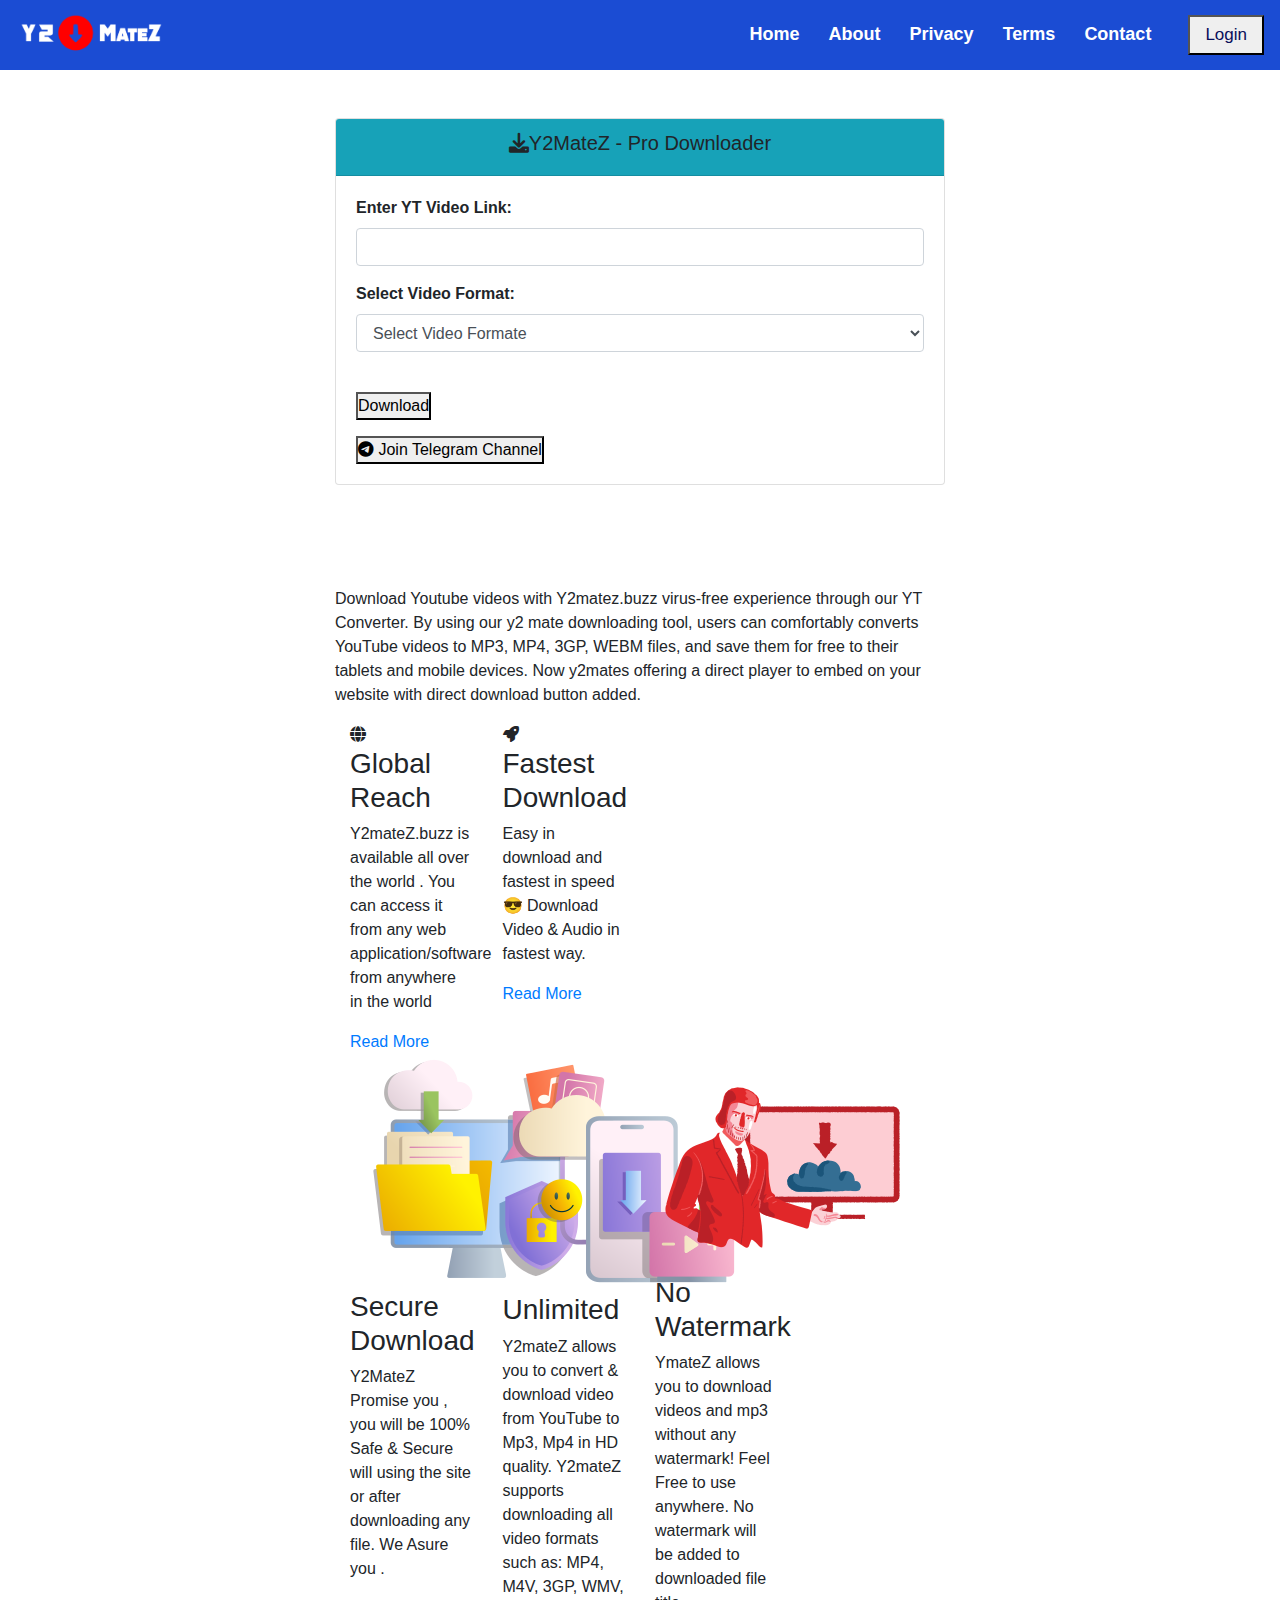
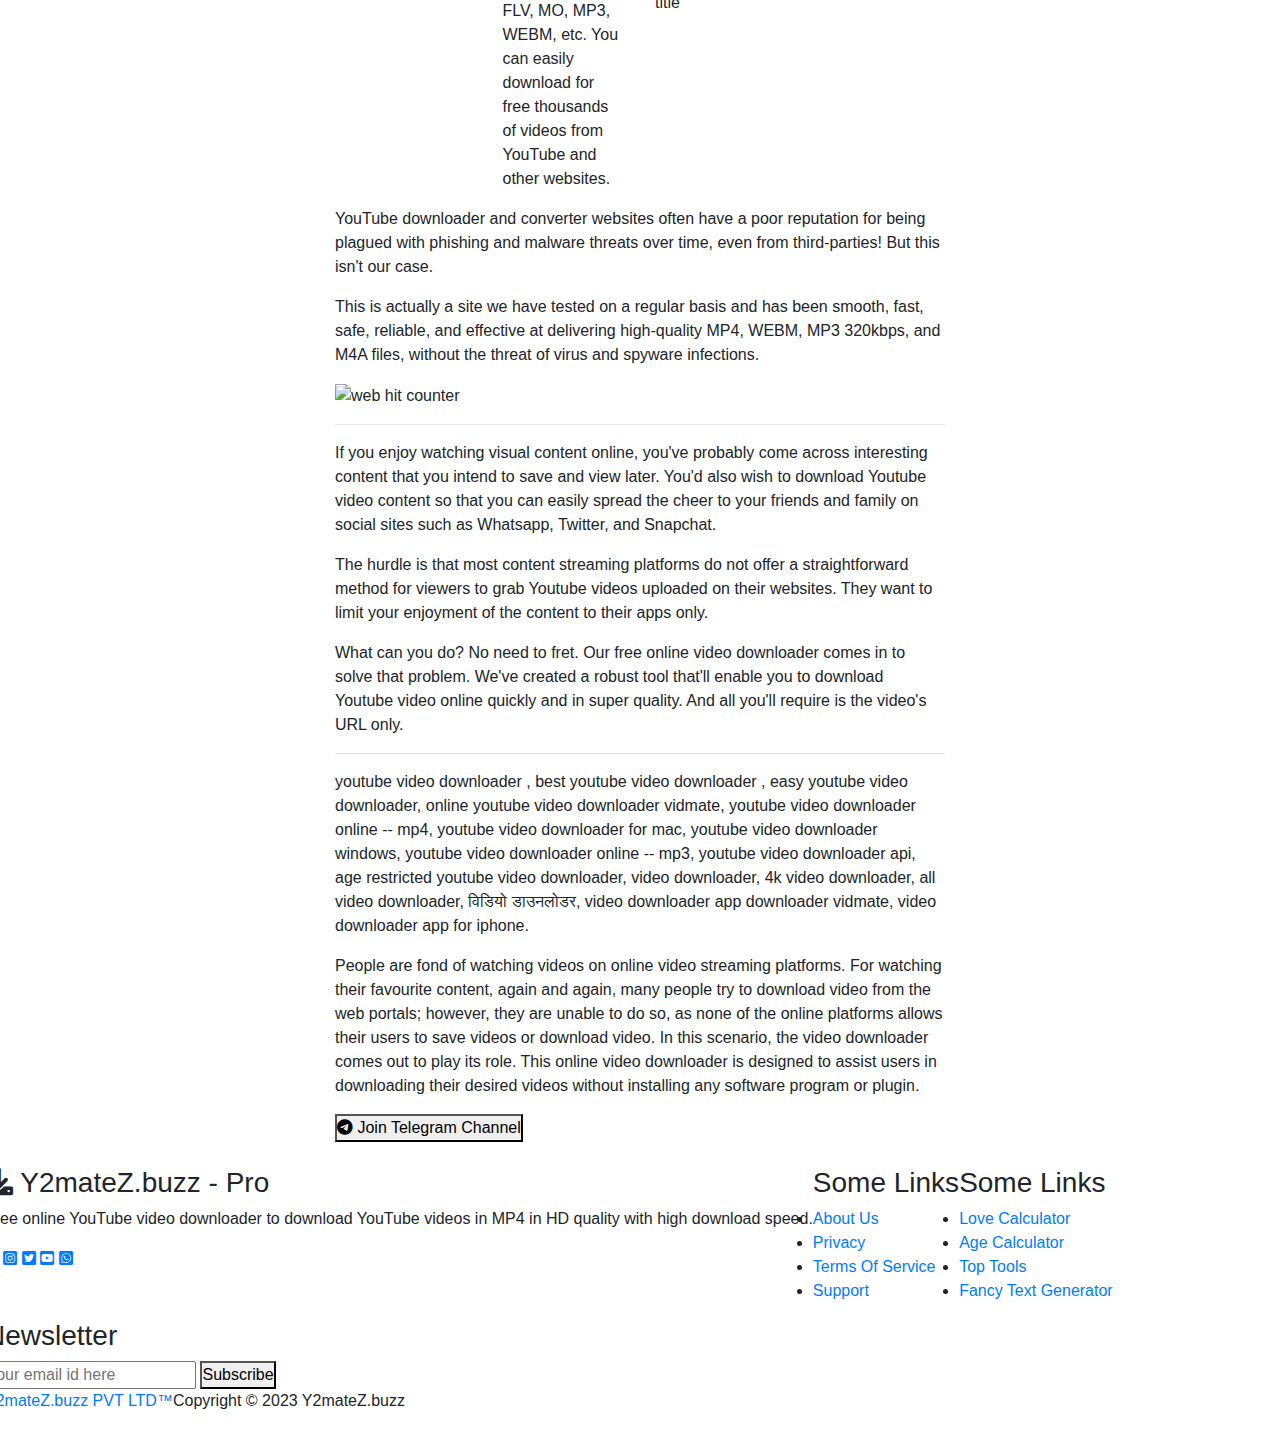
==== index.html @ 835b07d9 "Add files via upload" ====
<!DOCTYPE html>
<html>
<title>Y2MateZ 4K YouTube Video Downloader </title>
<head>
    <meta name="viewport" content="width=device-width, initial-scale=1.0">
	<meta name="description" content="Free online YouTube video downloader to download YouTube videos in MP4 in HD quality with high download speed."/>
	<meta name="robots" content="index,follow" />
	<meta name="keywords" content="youtube video downloader, best youtube video downloader, easy youtube video downloader, online youtube video downloader vidmate youtube video downloader online -- mp4 youtube video downloader for mac, youtube video downloader windows, youtube video downloader online -- mp3, youtube video downloader api, age restricted youtube video downloader, video downloader, 4k video downloader, all video downloader, विडियो डाउनलोडर, video downloader app downloader vidmate, video downloader app for iphone, y2mate, y2mate to mp3 converter -- ,y2mate mp3 download --, y2mate to mp4 converter --, y2mate youtube download --, y2mate mp4 download --." />
     <meta http-equiv="Content-Type" content="text/html;charset=utf-8">
     <link rel="canonical" href="https://www.y2matez.buzz/">
<meta http-equiv="X-UA-Compatible" content="IE=edge" />
     
      <meta name="robots" content="index, follow">
<meta name="copyright" content="Y2Matez ©">
<meta name="language" content="EN">
<meta name="author" content="Shubham kumar">
<meta name="creationdate" content="10 January 2023">
<meta name="distribution" content="global">
<meta name="rating" content="general">




  <!-- Open Graph / Facebook -->
  <meta property="og:type" content="website">
  <meta property="og:url" content="https://y2matez.buzz/">
  <meta property="og:title" content="Y2mateZ.buzz YouTube Video & Audio Downloader">
  <meta property="og:description" content="Free online YouTube video downloader to download YouTube videos in MP4 in HD quality with high download speed.">
  <meta property="og:image" content="img/secure.png">

  <!-- Twitter -->
  <meta property="twitter:card" content="summary_large_image">
  <meta property="twitter:url" content="https://y2matez.buzz/">
  <meta property="twitter:title" content="Y2mateZ.buzz YouTube video & audio downloader ">
  <meta property="twitter:description" content="Free online YouTube video downloader to download YouTube videos in MP4 in HD quality with high download speed.">
  <meta property="twitter:image" content="img/secure.png">


     
     
     <link rel="stylesheet" href="style.css">
	 <link rel="stylesheet" href="https://maxcdn.bootstrapcdn.com/bootstrap/4.1.3/css/bootstrap.min.css">
  <script src="https://ajax.googleapis.com/ajax/libs/jquery/3.3.1/jquery.min.js"></script>
  <script src="https://cdnjs.cloudflare.com/ajax/libs/popper.js/1.14.3/umd/popper.min.js"></script>
  <script src="https://maxcdn.bootstrapcdn.com/bootstrap/4.1.3/js/bootstrap.min.js"></script>
  <link rel="stylesheet" href="https://cdnjs.cloudflare.com/ajax/libs/font-awesome/4.7.0/css/font-awesome.min.css">
  <link rel="icon" href="img/logo.png"  type="image/png">
  
  
  <link rel="stylesheet" href="https://cdnjs.cloudflare.com/ajax/libs/font-awesome/6.0.0-beta2/css/all.min.css" />
    
    <link href="https://fonts.googleapis.com/css2?family=Poppins:wght@400;600&display=swap" rel="stylesheet" />
 

</head>
<body>

 
  <div class="navbar">
 
  <!-- Navbar logo -->
  <div class="nav-header">
    <div class="nav-logo">
      <a href="https://y2matez.buzz/">
        <img src="img/text.png" width="150px" alt="logo">
      </a>
    </div>
  </div>
   
  <!-- responsive navbar toggle button -->
  <input type="checkbox" id="nav-check">
  <div class="nav-btn">
    <label for="nav-check">
      <span></span>
      <span></span>
      <span></span>
    </label>
  </div>
 
  <!-- Navbar items -->
 <div class="nav-links">
    <a href="index.html">Home</a>
    <a href="about.html">About</a>
    <a href="privacy.html">Privacy</a>
    <a href="terms.html">Terms</a>
    <a href="contact.html">Contact</a>
    <button class="loginBtn">Login</button>
  </div>
 
</div>

   

<div class="col-md-6 offset-md-3 mt-5">
    <div class="card">
      <div class="card-header bg-info">
        <center><h5><i class="fa fa-download"></i>Y2MateZ - Pro Downloader</h5>
      </div>
      <div class="card-body">
        <div class="row">
          <div class="col-md-12">
            <div class="form-group">
              <label class="text-weight"><b>Enter YT Video Link:</b></label>
              <input type="txt" name="link" class="form-control link" required>
            </div>
          </div>
        </div>
        <form class="form-download">
          <div class="row">
            <div class="col-md-12">
              <div class="form-group">
                <label class="text-weight"><b>Select Video Format:</b></label>
                <select class="form-control fromate" required>
                  <option selected disabled>Select Video Formate</option>
                  <option value="mp3">Mp3</option>
                  <option value="webm_audio">webm_audio</option>
                  <option value="aac">aac</option>
                  <option value="flac">flac</option>
                  <option value="ogg">ogg</option>
                  <option value="wav">wav</option>
                  <option value="mp4a">144 Mp4</option>
                  <option value="360">360 Mp4</option>
                  <option value="480">480 Mp4</option>
                  <option value="720">720 Mp4</option>
                  <option value="1080">1080 Mp4</option>
                  <option value="4k">4k Mp4</option>
                  <option value="8k">8k Mp4</option>
                </select>
              </div>
            </div>
          </div>
          <div class="row">
            <div class="col-md-12">
              <div class="form-group mt-4 download-video">
                <button class="button-41 click-btn-down" value="submit">
Download
</button>
                
                  </div>
                  
                  <button onclick="window.location.href='https://t.me/charifit';" class="butn">
      <i class="fa-brands fa-telegram"></i> Join Telegram Channel 
    </button>
            </div>
          </div>
        </form>
      </div>
    </div>
    
    <div class="addthis_inline_share_toolbox" data-url="https://www.y2matez.buzz/" style="margin-top:30px; margin-bottom:20px;text-align:center;"></div>
    <br>
    
    <div class="visi">
     <div class="sharethis-inline-reaction-buttons"></div>   
    </div>
    
    <br>
    <br>
    <p style="align:center;">
        Download Youtube videos with Y2matez.buzz virus-free experience through our YT Converter. By using our y2 mate downloading tool, users can comfortably converts YouTube videos to MP3, MP4, 3GP, WEBM files, and save them for free to their tablets and mobile devices. Now y2mates offering a direct player to embed on your website with direct download button added.
    </p>
    
    <center>
        <div id="google_translate_element"></div>
    </center>
    
    
 <div class="container">
    <div class="row">
        <div class="col-md-3 col-sm-6">
            <div class="serviceBox">
                <div class="service-icon">
                    <span><i class="fa fa-globe"></i></span>
                </div>
                <h3 class="title">Global Reach</h3>
                <p class="description">Y2mateZ.buzz is available all over the world . You can access it from any web application/software from anywhere in the world</p>
                <a href="#" class="read-more">Read More</a>
            </div>
        </div>
        <div class="col-md-3 col-sm-6">
            <div class="serviceBox cyan">
                <div class="service-icon">
                    <span><i class="fa fa-rocket"></i></span>
                </div>
                <h3 class="title">Fastest Download</h3>
                <p class="description">Easy in download and fastest in speed 😎 Download Video & Audio in fastest way.</p>
                <a href="#" class="read-more">Read More</a>
            </div>
        </div>
    </div>
</div>
	
	
	
	<div class="container">
    <div class="row">
        <div class="col-md-3 col-sm-6">
            <div class="serviceBox cyan">
                <img src="img/secure.png" alt="Secure Download" class="img">
                <h3> Secure Download</h3>
                <p>Y2MateZ Promise you , you will be 100% Safe & Secure will using the site or after downloading any file. We Asure you . </p>
                </div>
               </div>
               
               
               <div class="col-md-3 col-sm-6">
            <div class="serviceBox cyan">
                
                <img src="img/download.png" alt="Download" class="img">
                <h3> Unlimited </h3>
                <p>
                    Y2mateZ allows you to convert & download video from YouTube to Mp3, Mp4 in HD quality. Y2mateZ supports downloading all video formats such as: MP4, M4V, 3GP, WMV, FLV, MO, MP3, WEBM, etc. You can easily download for free thousands of videos from YouTube and other websites.
                </p>
               </div>
               </div>
               
               <div class="col-md-3 col-sm-6">
            <div class="serviceBox cyan">
                <img src="img/professional.png" alt="Best " class="img">
                <h3> No Watermark</h3>
                
                <p>YmateZ allows you to download videos and mp3 without any watermark! Feel Free to use anywhere. No watermark will be added to downloaded file title</p>
                </div>
                </div>
              </div>
             </div>
    <p>
        YouTube downloader and converter websites often have a poor reputation for being plagued with phishing and malware threats over time, even from third-parties! But this isn't our case.
</p><p>
This is actually a site we have tested on a regular basis and has been smooth, fast, safe, reliable, and effective at delivering high-quality MP4, WEBM, MP3 320kbps, and M4A files, without the threat of virus and spyware infections.
    </p>
    
    <div class="visi" style="align:center;">
<img src="https://counter6.optistats.ovh/private/freecounterstat.php?c=mbs1pqncbuwex8mrl7e3y7udgzj93tu3" border="0" title="web hit counter" alt="web hit counter">
</div>  

     
    <hr>       

<p>
    If you enjoy watching visual content online, you've probably come across interesting content that you intend to save and view later. You'd also wish to download Youtube video content so that you can easily spread the cheer to your friends and family on social sites such as Whatsapp, Twitter, and Snapchat.
</p>
<p>
    The hurdle is that most content streaming platforms do not offer a straightforward method for viewers to grab Youtube videos uploaded on their websites. They want to limit your enjoyment of the content to their apps only.
</p>
<p>
    What can you do? No need to fret. Our free online video downloader comes in to solve that problem. We've created a robust tool that'll enable you to download Youtube video online quickly and in super quality. And all you'll require is the video's URL only.
</p>


<hr>
<p>
    youtube video downloader , 
best youtube video downloader , 
easy youtube video downloader, 
online youtube video downloader vidmate, 
youtube video downloader online -- mp4, 
youtube video downloader for mac, 
youtube video downloader windows, 
youtube video downloader online -- mp3, 
youtube video downloader api, 
age restricted youtube video downloader, 

video downloader, 
4k video downloader, 
all video downloader, 
विडियो डाउनलोडर, 
video downloader app downloader vidmate, 
video downloader app for iphone.  
</p>




<p>
People are fond of watching videos on online video streaming platforms. For watching their favourite content, again and again, many people try to download video from the web portals; however, they are unable to do so, as none of the online platforms allows their users to save videos or download video. In this scenario, the video downloader comes out to play its role. This online video downloader is designed to assist users in downloading their desired videos without installing any software program or plugin. 
</p>




<button onclick="window.location.href='https://t.me/charifit';" class="butn" style="align:center;">
      <i class="fa-brands fa-telegram"></i> Join Telegram Channel 
    </button>
 
 <br>
 <br>
 

 
 </div>
  
  
 <footer>
      <div class="row primary">
        <div class="column about">
          
          <h3><i class="fa fa-download"></i> Y2mateZ.buzz - Pro</h3>
          <p>
            Free online YouTube video downloader to download YouTube videos in MP4 in HD quality with high download speed.
          </p>
                    <div class="social">
                        <a href="https://facebook.com/">
                      <i class="fa-brands fa-facebook-square"></i></a>
                      
                     <a href="https://instagram.com/ig.shubham.kumar"><i class="fa-brands fa-instagram-square"></i></a>
                     
                     <a href="https://twitter.com/shubham00109"><i class="fa-brands fa-twitter-square"></i></a>
         
         <a href="https://youtube.com/"><i class="fa-brands fa-youtube-square"></i></a>
           
           <a href="https://whatsapp.com/"><i class="fa-brands fa-whatsapp-square"></i></a>
                    </div>
        </div>
        <div class="column links">
          <h3>Some Links</h3>
          <ul>
            <li>
              <a href="about.html">About Us</a>
            </li>
            <li>
              <a href="privacy.htmk">Privacy</a>
            </li>
            <li>
              <a href="terms.html">Terms Of Service</a>
            </li>
            <li>
              <a href="contact.html">Support</a>
            </li>

          </ul>
        </div>
          <div class="column links">
            <h3>Some Links</h3>
            <ul>
              <li>
                <a href="https://love-calculator.online/">Love Calculator</a>
              </li>
              <li>
                <a href="https://agecalculatortool.online/">Age Calculator</a>
              </li>
              <li>
                <a href="https://tubeseo.tech/">Top Tools</a>
              </li>
              <li>
                <a href="https://fancytexttool.online/">Fancy Text Generator</a>
              </li>

            </ul>
          </div>
        <div class="column subscribe">
          <h3>Newsletter</h3>
          <div>
            <input type="email" placeholder="Your email id here" />
            <button>Subscribe</button>
          </div>

        </div>  
        
        
      </div>

      <div class="row copyright">
         <div class="footer-menu">

                       <a href="https://www.google.com/search?q=y2matez.buzz">Y2mateZ.buzz</a>
                       <a href="https://www.google.com/search?q=y2matez.buzz">PVT LTD™</a>
                       

                    </div>
        <p>Copyright &copy; 2023 Y2mateZ.buzz</p>
      </div>
    </footer>
    
    
   
    
    

</body>

<script type="text/javascript">
  $(".click-btn-down").click(function(){
      var link = $(".link").val();
    var fromate = $(".fromate").children("option:selected").val();
    var src =""+link+"="+fromate+"";
    downloadVideo(link,fromate);
  });
  function downloadVideo(link,fromate) {
      $('.download-video').html('<iframe style="width:100%;height:60px;border:0;overflow:hidden;" scrolling="no" src="https://loader.to/api/button/?url='+link+'&f='+fromate+'"></iframe>');
  }
</script>
  
</script>
<script type="text/javascript" src="//s7.addthis.com/js/300/addthis_widget.js#pubid=ra-5c520d89126959e8"></script>

<script type="text/javascript">// <![CDATA[
function googleTranslateElementInit() {
new google.translate.TranslateElement({pageLanguage: 'en', layout: google.translate.TranslateElement.InlineLayout.SIMPLE}, 'google_translate_element');
}
// ]]></script>
<script src="//translate.google.com/translate_a/element.js?cb=googleTranslateElementInit" type="text/javascript"></script>

<script type="text/javascript" src="https://platform-api.sharethis.com/js/sharethis.js#property=63bb074a3d4c89001a1d4ea0&product=inline-reaction-buttons&source=platform" async="async"></script>

</html>
---- style.css ----
*{
  margin: 0;
  padding: 0;
  box-sizing: border-box;
}
body{
  font-family: -apple-system, BlinkMacSystemFont, 'Segoe UI', Roboto, Oxygen, Ubuntu, Cantarell, 'Open Sans', 'Helvetica Neue', sans-serif;
  background-image: url(background-img.jpg);
  background-size: cover;
  background-attachment: fixed;
}

.navbar{
  height: 70px;
  width: 100%;
  padding: 14px 30px;
  background-color: #1b4cd3;
  position: relative;
}
.navbar .nav-header{
  display: inline;
}
.navbar .nav-header .nav-logo{
  display: inline-block;
  margin-top: -7px;
}
.navbar .nav-links{
  display: inline;
  float: right;
  font-size: 18px;
}
 
.navbar .nav-links .loginBtn{
  display: inline-block;
  padding: 5px 15px;
  margin-left: 20px;
  font-size: 17px;
  color: rgb(9, 14, 90);
}
.navbar .nav-links a{
  padding: 10px 12px;
  text-decoration: none;
  font-weight: 550;
  color: white;
}
/* Hover effects */
.navbar .nav-links a:hover{
  background-color: rgba(0, 0, 0, 0.3);
}
 
/* responsive navbar toggle button */
.navbar #nav-check, .navbar .nav-btn{
  display: none;
}
 
@media (max-width:700px) {
  .navbar .nav-btn{
    display: inline-block;
    position: absolute;
    top: 0px;
    right: 0px;
  }
  .navbar .nav-btn label {
    display: inline-block;
    width: 80px;
    height: 70px;
    padding: 25px;
  }
  .navbar .nav-btn label span {
    display: block;
    height: 10px;
    width: 25px;
    border-top: 3px solid #eee;
  }
  .navbar .nav-btn label:hover, .navbar #nav-check:checked ~ .nav-btn label {
    background-color: rgb(9, 14, 90);
  }
  .navbar .nav-links{
    position: absolute;
    display: block;
    text-align: center;
    width: 50%;
    background-color: rgb(9, 14, 90);
    transition: all 0.3s ease-in;
    overflow-y: hidden;
    top: 70px;
    right: 0px;
  }
  .navbar .nav-links a {
    display: block;
  }
 
  /* when nav toggle button not checked */
  .navbar #nav-check:not(:checked) ~ .nav-links {
    height: 0px;
  }
 
  /* when nav toggle button is checked */
  .navbar #nav-check:checked ~ .nav-links {
    height: calc(100vh - 70px);
    overflow-y: auto;
  }
  .navbar .nav-links .loginBtn {
    padding: 10px 40px ;
    margin: 20px;
    font-size:  18px;
    font-weight: bold;
    color: rgb(9, 14, 90);
  }
   
 

    
footer {
  background-color: #121315;
  color: #a7a7a7;
  font-size: 16px;
}
footer * {
  font-family: "Poppins", sans-serif;
  box-sizing: border-box;
  border: none;
  outline: none;
}
.row {
  padding: 1em 1em;
}
.row.primary {
  display: grid;
  grid-template-columns: 2fr 1fr 1fr 2fr;
  align-items: stretch;
}
.column {
  width: 100%;
  display: flex;
  flex-direction: column;
  padding: 0 2em;
  min-height: 15em;
}
h3 {
  width: 100%;
  text-align: left;
  color: white;
  font-size: 1.4em;
  white-space: nowrap;
}
ul {
  list-style: none;
  display: flex;
  flex-direction: column;
  padding: 0;
  margin: 0;
}
li:not(:first-child) {
  margin-top: 0.8em;
}
ul li a {
  color: #a7a7a7;
  text-decoration: none;
}
ul li a:hover {
  color: #2a8ded;
}
.about p {
  text-align: justify;
  line-height: 2;
  margin: 0;
}
input,
button {
  font-size: 1em;
  padding: 1em;
  width: 100%;
  border-radius: 5px;
  margin-bottom: 5px;
}
button {
  background-color: #c7940a;
  color: #ffffff;
}
div.social {
  display: flex;
  justify-content: space-around;
  font-size: 2.4em;
  flex-direction: row;
  margin-top: 0.5em;
}
.social i {
  color: #bac6d9;
}

.copyright {
  padding: 0.3em 1.2em;
  background-color: #25262e;
}
.footer-menu{
  float: left;
    margin-top: 8px;
}

.footer-menu a{
  color: #cfd2d6;
  padding: 5px;

  text-decoration: none;
}
.footer-menu a:hover{
  color: #27bcda;
}
.copyright p {
  font-size: 0.7em;
  text-align: left;
}
@media screen and (max-width: 850px) {
  .row.primary {
    grid-template-columns: 1fr;
  }

}

.mt-5, .my-5 {
    margin-top: 0rem!important;
}


.custom-shape-divider-bottom-1610026357 {
    position: absolute;
    bottom: 0;
    left: 0;
    width: 100%;
    overflow: hidden;
    line-height: 0;
    transform: rotate(180deg);
}

.custom-shape-divider-bottom-1610026357 svg {
    position: relative;
    display: block;
    width: calc(100% + 1.3px);
    height: 183px;
}

.custom-shape-divider-bottom-1610026357 .shape-fill {
    fill: #FFFFFF;
}
  
  
.serviceBox{
    font-family: 'Poppins', sans-serif;
    padding: 25px;
    margin: 5px 0 0 5px;
    border-radius: 10px;
    box-shadow: 0 0 15px -5px rgba(0,0,0,0.3);
    transition: all 0.3s ease 0s;
}
.serviceBox:hover{ background: #FB374D; }
.serviceBox .service-icon{
    color: #FB374D;
    font-size: 55px;
    margin: 0 0 20px;
    transition: all 0.3s ease 0s;
}
.serviceBox .title{
    color: #444;
    font-size: 20px;
    font-weight: 600;
    letter-spacing: 0.5px;
    line-height: 27px;
    text-transform: capitalize;
    margin: 0 0 10px;
    transition: all 0.3s ease 0s;
}
.serviceBox .description{
    color: #999;
    font-size: 14px;
    line-height: 27px;
    margin: 0 0 15px;
    transition: all 0.3s ease 0s;
}
.serviceBox .read-more{
    color: #FB374D;
    font-size: 15px;
    transition: all 0.3s ease 0s;
}
.serviceBox .read-more:hover{ text-shadow: 4px 4px rgba(255,255,255,0.3); }
.serviceBox.cyan .service-icon,
.serviceBox.cyan .read-more{
    color: #36ADB3;
}
.serviceBox.cyan:hover{ background: #36ADB3; }
.serviceBox.blue .service-icon,
.serviceBox.blue .read-more{
    color: #172E5A;
}
.serviceBox.blue:hover{ background: #172E5A; }
.serviceBox.orange .service-icon,
.serviceBox.orange .read-more{
    color: #F05D0D;
}
.serviceBox.orange:hover{ background: #F05D0D; }
.serviceBox:hover .service-icon,
.serviceBox:hover .title,
.serviceBox:hover .read-more{
    color: #fff;
}
.serviceBox:hover .description{ color: rgba(255,255,255,0.8); }
@media only screen and (max-width: 990px){
    .serviceBox{ margin: 0 0 30px; }
}

.img {
    width: 90%;
    align: center;
}




.button-41 {
  background-color: initial;
  background-image: linear-gradient(-180deg, #00D775, #00BD68);
  border-radius: 5px;
  box-shadow: rgba(0, 0, 0, 0.1) 0 2px 4px;
  color: #FFFFFF;
  cursor: pointer;
  display: inline-block;
  font-family: Inter,-apple-system,system-ui,Roboto,"Helvetica Neue",Arial,sans-serif;
  height: 44px;
  line-height: 44px;
  outline: 0;
  overflow: hidden;
  padding: 0 20px;
  pointer-events: auto;
  position: relative;
  text-align: center;
  touch-action: manipulation;
  user-select: none;
  -webkit-user-select: none;
  vertical-align: top;
  white-space: nowrap;
  width: 100%;
  z-index: 9;
  border: 0;
}

.button-41:hover {
  background: #00bd68;
}


.butn {
                   display: inline-block;
                    outline: none;
                    cursor: pointer;
                    font-weight: 600;
                    border-radius: 3px;
                    padding: 12px 24px;
                    border: 0;
                    color: #000021;
                    background: #1de9b6;
                    line-height: 1.15;
                    font-size: 16px;
                    :hover {
                        transition: all .1s ease;
                        box-shadow: 0 0 0 0 #fff, 0 0 0 3px #1de9b6;
       }
                    }
                
.buttn {
      display: inline-block;
      outline: none;
      cursor: pointer;
      font-weight: 600;
      border-radius: 3px;
      padding: 12px 24px;
      border: 0;
      color: #fff;
      background: #ff5000;
      line-height: 1.15;
      font-size: 16px;
 :hover {
        transition: all .1s ease;
        box-shadow: 0 0 0 0 #fff, 0 0 0 3px #1de9b6;
                    }
   }
                
.visi {
    
                    display: inline-block;
                    outline: 0;
                    border: 0;
                    cursor: pointer;
                    background-color: white;
                    border-radius: 4px;
                    padding: 8px 16px;
                    color: rgb(43, 108, 176);
                    border: 1px solid rgb(66, 153, 225);
                    line-height: 26px;
                    align: center;
                
}
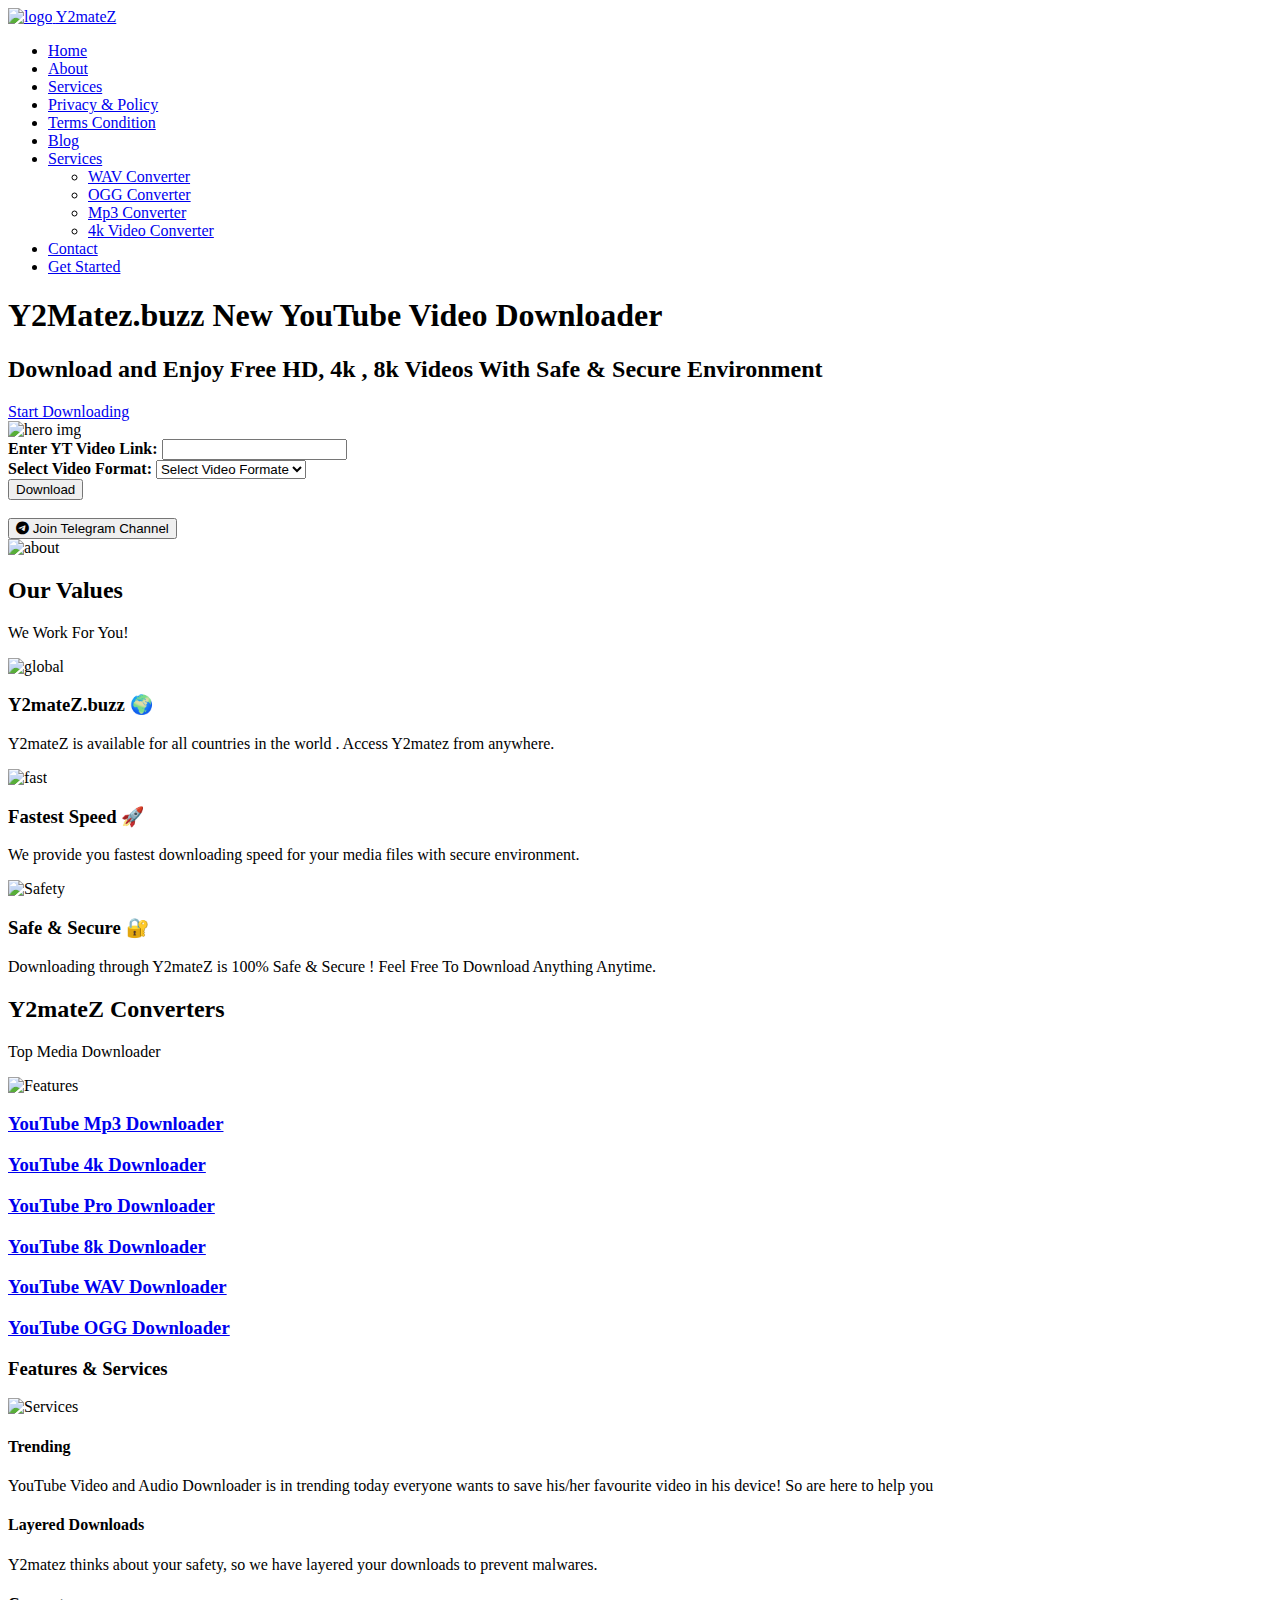
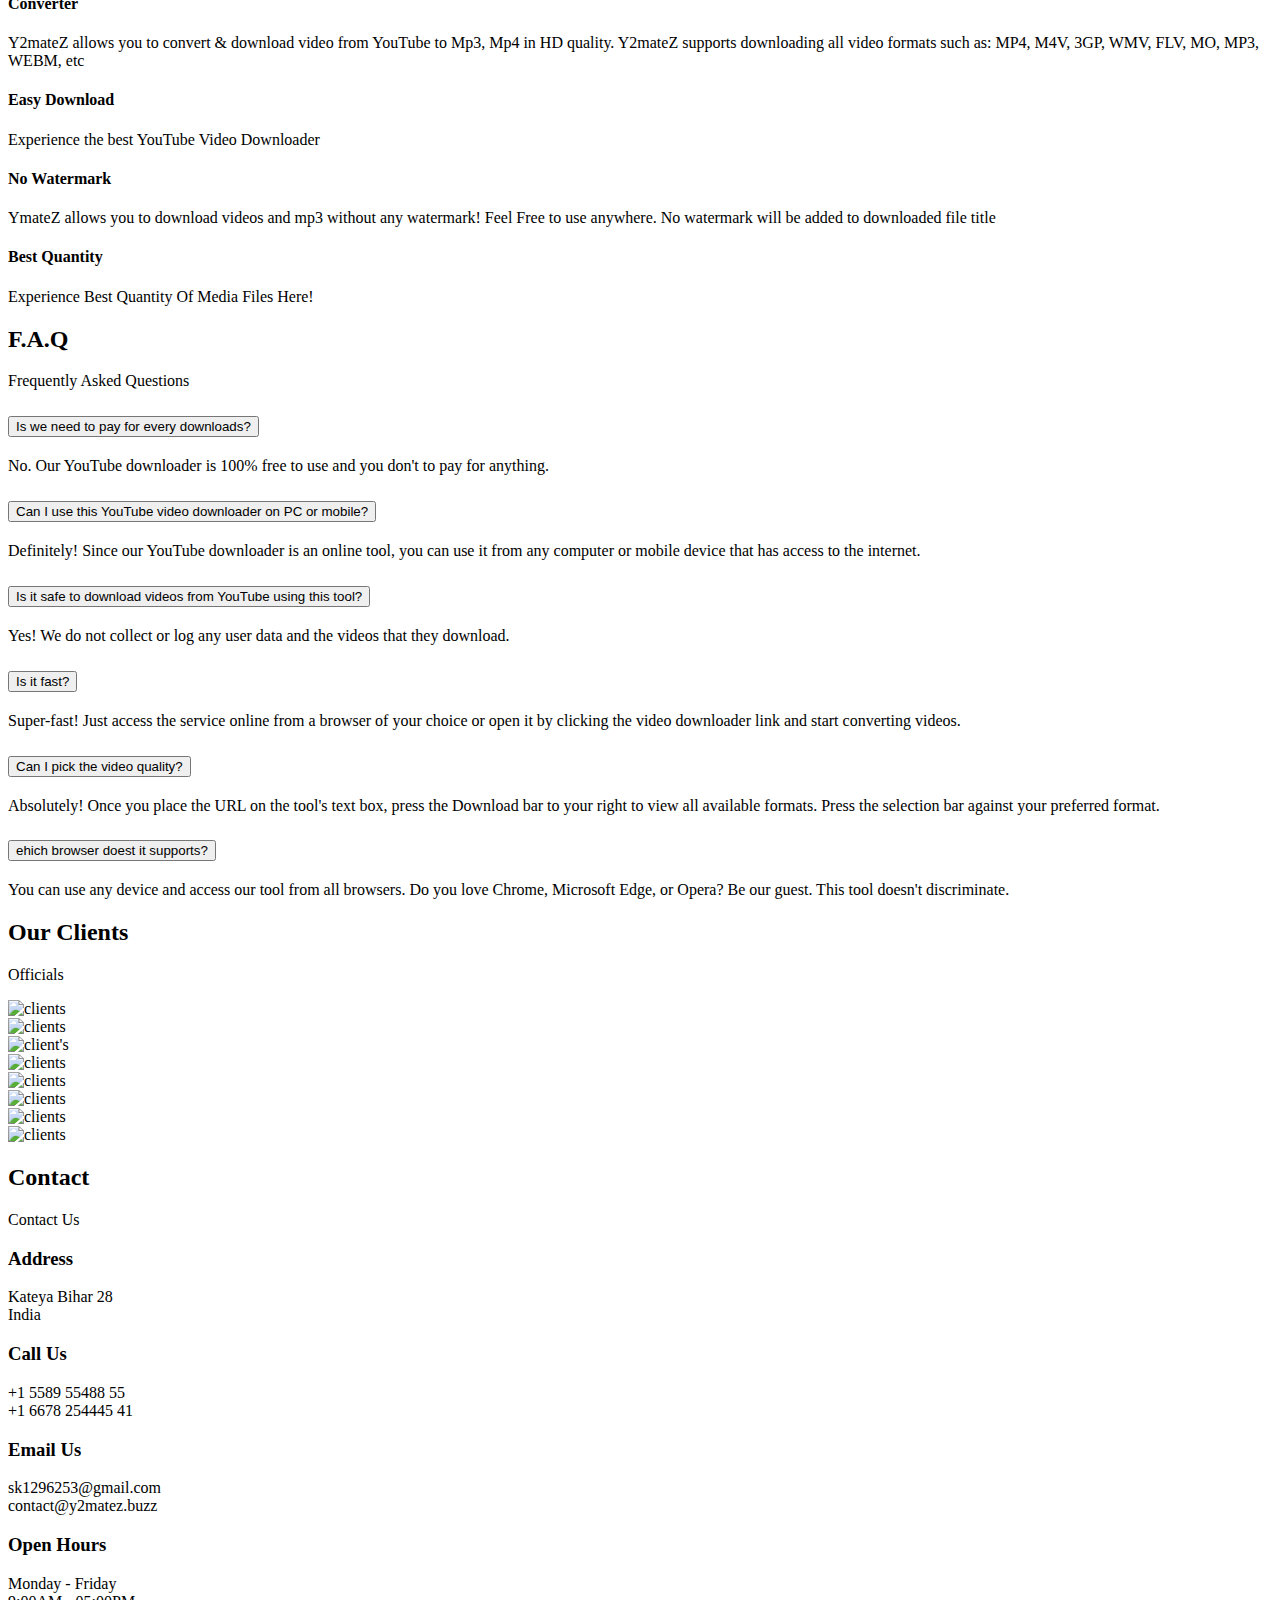
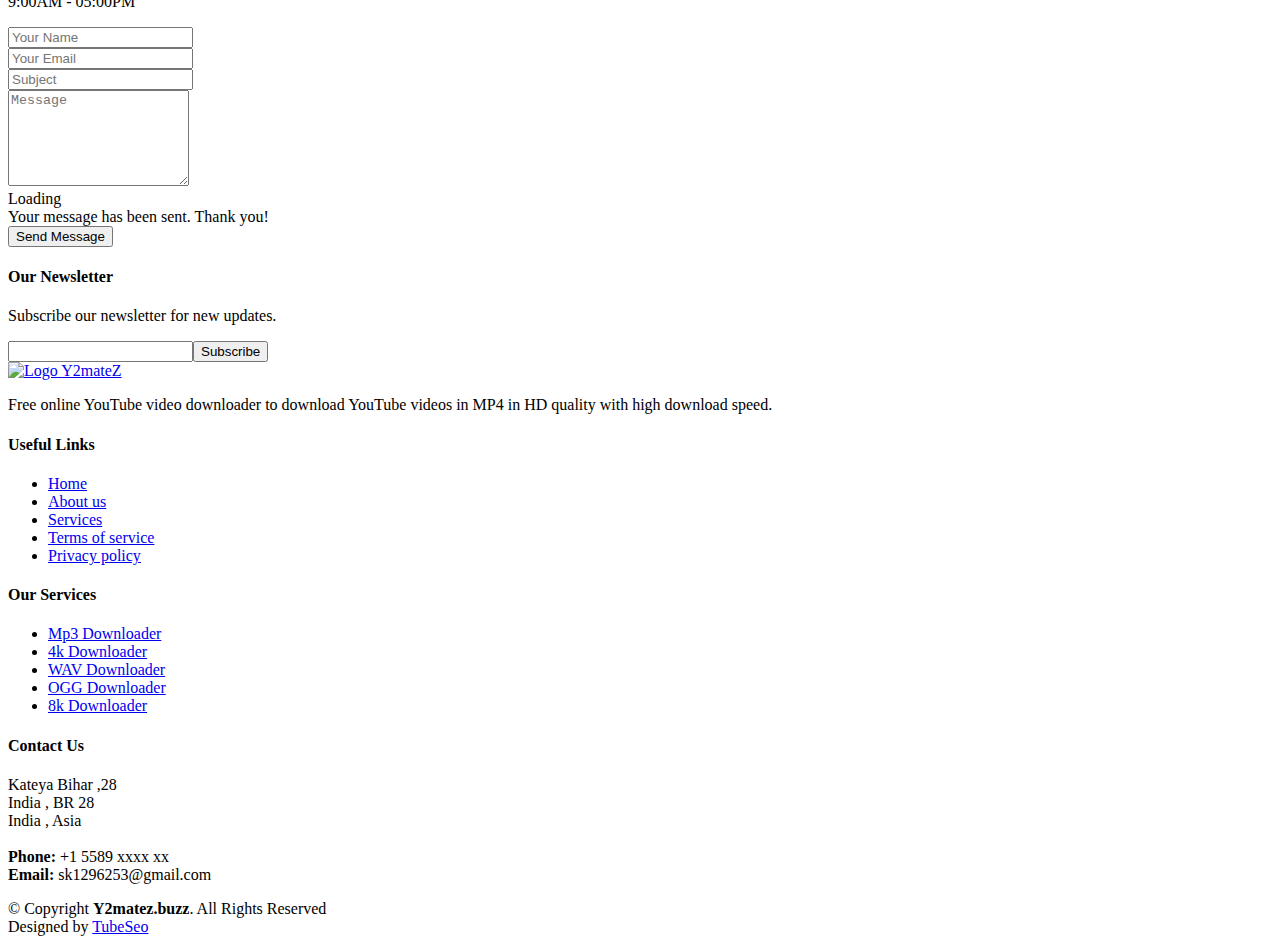
==== commit b6b4c1e5: "Add files via upload" ====
--- a/index.html
+++ b/index.html
@@ -1,16 +1,15 @@
 <!DOCTYPE html>
-<html>
-<title>Y2MateZ 4K YouTube Video Downloader </title>
+<html lang="en">
+
 <head>
-    <meta name="viewport" content="width=device-width, initial-scale=1.0">
-	<meta name="description" content="Free online YouTube video downloader to download YouTube videos in MP4 in HD quality with high download speed."/>
+  <meta charset="utf-8">
+  <meta content="width=device-width, initial-scale=1.0" name="viewport">
+
+  <title>Y2mateZ 4K Video Downloader</title>
+  <meta name="description" content="Free online YouTube video downloader to download YouTube videos in MP4 in HD quality with high download speed."/>
 	<meta name="robots" content="index,follow" />
-	<meta name="keywords" content="youtube video downloader, best youtube video downloader, easy youtube video downloader, online youtube video downloader vidmate youtube video downloader online -- mp4 youtube video downloader for mac, youtube video downloader windows, youtube video downloader online -- mp3, youtube video downloader api, age restricted youtube video downloader, video downloader, 4k video downloader, all video downloader, विडियो डाउनलोडर, video downloader app downloader vidmate, video downloader app for iphone, y2mate, y2mate to mp3 converter -- ,y2mate mp3 download --, y2mate to mp4 converter --, y2mate youtube download --, y2mate mp4 download --." />
-     <meta http-equiv="Content-Type" content="text/html;charset=utf-8">
-     <link rel="canonical" href="https://www.y2matez.buzz/">
-<meta http-equiv="X-UA-Compatible" content="IE=edge" />
-     
-      <meta name="robots" content="index, follow">
+	<meta name="keywords" content="youtube video downloader, best youtube video downloader, easy youtube video downloader, online youtube video downloader vidmate youtube video downloader online -- mp4 youtube video downloader for mac, youtube, video downloader windows, youtube video downloader online -- mp3, youtube video downloader api, age restricted youtube video downloader, video downloader, 4k video downloader, all video downloader, विडियो डाउनलोडर, video downloader app downloader vidmate, video downloader app for iphone, y2mate, y2mate to mp3 converter -- ,y2mate mp3 download --, y2mate to mp4 converter --, y2mate youtube download --, y2mate mp4 download --." />
+	
 <meta name="copyright" content="Y2Matez ©">
 <meta name="language" content="EN">
 <meta name="author" content="Shubham kumar">
@@ -26,85 +25,130 @@
   <meta property="og:url" content="https://y2matez.buzz/">
   <meta property="og:title" content="Y2mateZ.buzz YouTube Video & Audio Downloader">
   <meta property="og:description" content="Free online YouTube video downloader to download YouTube videos in MP4 in HD quality with high download speed.">
-  <meta property="og:image" content="img/secure.png">
+  <meta property="og:image" content="assests/img/about.jpg">
 
   <!-- Twitter -->
   <meta property="twitter:card" content="summary_large_image">
   <meta property="twitter:url" content="https://y2matez.buzz/">
   <meta property="twitter:title" content="Y2mateZ.buzz YouTube video & audio downloader ">
   <meta property="twitter:description" content="Free online YouTube video downloader to download YouTube videos in MP4 in HD quality with high download speed.">
-  <meta property="twitter:image" content="img/secure.png">
-
-
-     
-     
-     <link rel="stylesheet" href="style.css">
-	 <link rel="stylesheet" href="https://maxcdn.bootstrapcdn.com/bootstrap/4.1.3/css/bootstrap.min.css">
+  <meta property="twitter:image" content="assests/img/about.jpg">
+
+	
+
+  <!-- Favicons -->
+  <link href="assets/img/favicon.png" rel="icon">
+  <link href="assets/img/apple-touch-icon.png" rel="apple-touch-icon">
+
+  <!-- Google Fonts -->
+  <link href="https://fonts.googleapis.com/css?family=Open+Sans:300,300i,400,400i,600,600i,700,700i|Nunito:300,300i,400,400i,600,600i,700,700i|Poppins:300,300i,400,400i,500,500i,600,600i,700,700i" rel="stylesheet">
+
+  <!-- Vendor CSS Files -->
+  <link href="assets/vendor/aos/aos.css" rel="stylesheet">
+  <link href="assets/vendor/bootstrap/css/bootstrap.min.css" rel="stylesheet">
+  <link href="assets/vendor/bootstrap-icons/bootstrap-icons.css" rel="stylesheet">
+  <link href="assets/vendor/glightbox/css/glightbox.min.css" rel="stylesheet">
+  <link href="assets/vendor/remixicon/remixicon.css" rel="stylesheet">
+  <link href="assets/vendor/swiper/swiper-bundle.min.css" rel="stylesheet">
+
+  <!-- Template Main CSS File -->
+  <link href="assets/css/style.css" rel="stylesheet">
+
+<link href="assets/css/Shubham.css" rel="stylesheet">
+
+
   <script src="https://ajax.googleapis.com/ajax/libs/jquery/3.3.1/jquery.min.js"></script>
   <script src="https://cdnjs.cloudflare.com/ajax/libs/popper.js/1.14.3/umd/popper.min.js"></script>
   <script src="https://maxcdn.bootstrapcdn.com/bootstrap/4.1.3/js/bootstrap.min.js"></script>
-  <link rel="stylesheet" href="https://cdnjs.cloudflare.com/ajax/libs/font-awesome/4.7.0/css/font-awesome.min.css">
-  <link rel="icon" href="img/logo.png"  type="image/png">
+ <link rel="stylesheet" href="https://cdnjs.cloudflare.com/ajax/libs/font-awesome/6.0.0-beta2/css/all.min.css" />
+
+ 
   
-  
-  <link rel="stylesheet" href="https://cdnjs.cloudflare.com/ajax/libs/font-awesome/6.0.0-beta2/css/all.min.css" />
+</head>
+
+<body>
     
-    <link href="https://fonts.googleapis.com/css2?family=Poppins:wght@400;600&display=swap" rel="stylesheet" />
- 
-
-</head>
-<body>
-
- 
-  <div class="navbar">
- 
-  <!-- Navbar logo -->
-  <div class="nav-header">
-    <div class="nav-logo">
-      <a href="https://y2matez.buzz/">
-        <img src="img/text.png" width="150px" alt="logo">
+    <!-- Go to www.addthis.com/dashboard to customize your tools --> <script type="text/javascript" src="//s7.addthis.com/js/300/addthis_widget.js#pubid=ra-6397e35a2018ce0e"></script>
+    
+
+  <!-- ======= Header ======= -->
+  <header id="header" class="header fixed-top">
+    <div class="container-fluid container-xl d-flex align-items-center justify-content-between">
+
+      <a href="index.html" class="logo d-flex align-items-center">
+        <img src="assets/img/logo.png" alt="logo">
+        <span>Y2mateZ</span>
       </a>
+
+     <nav id="navbar" class="navbar">
+        <ul>
+          <li><a class="nav-link scrollto active" href="#hero">Home</a></li>
+          <li><a class="nav-link scrollto" href="about.html">About</a></li>
+          <li><a class="nav-link scrollto" href="#features">Services</a></li>
+          <li><a class="nav-link scrollto" href="privacy.html">Privacy & Policy</a></li>
+          <li><a class="nav-link scrollto" href="terms.html">Terms Condition</a></li>
+          <li><a href="blog.html">Blog</a></li>
+          <li class="dropdown"><a href="#"><span>Services</span> <i class="bi bi-chevron-down"></i></a>
+            <ul>
+              <li><a href="youtube-wav-downloader.html">WAV Converter</a></li>
+              
+              <li><a href="youtube-ogg-downloader.html">OGG Converter</a></li>
+              <li><a href="youtube-mp3-downloader.html">Mp3 Converter</a></li>
+              <li><a href="youtube-4k-downloader.html">4k Video Converter</a></li>
+            </ul>
+          </li>
+          <li><a class="nav-link scrollto" href="#contact">Contact</a></li>
+          <li><a class="getstarted scrollto" href="#about">Get Started</a></li>
+        </ul>
+        <i class="bi bi-list mobile-nav-toggle"></i>
+      </nav><!-- .navbar -->
+
     </div>
-  </div>
-   
-  <!-- responsive navbar toggle button -->
-  <input type="checkbox" id="nav-check">
-  <div class="nav-btn">
-    <label for="nav-check">
-      <span></span>
-      <span></span>
-      <span></span>
-    </label>
-  </div>
- 
-  <!-- Navbar items -->
- <div class="nav-links">
-    <a href="index.html">Home</a>
-    <a href="about.html">About</a>
-    <a href="privacy.html">Privacy</a>
-    <a href="terms.html">Terms</a>
-    <a href="contact.html">Contact</a>
-    <button class="loginBtn">Login</button>
-  </div>
- 
-</div>
-
-   
-
-<div class="col-md-6 offset-md-3 mt-5">
-    <div class="card">
-      <div class="card-header bg-info">
-        <center><h5><i class="fa fa-download"></i>Y2MateZ - Pro Downloader</h5>
-      </div>
-      <div class="card-body">
-        <div class="row">
-          <div class="col-md-12">
+  </header><!-- End Header -->
+
+  <!-- ======= Hero Section ======= -->
+  <section id="hero" class="hero d-flex align-items-center">
+
+    <div class="container">
+      <div class="row">
+        <div class="col-lg-6 d-flex flex-column justify-content-center">
+          <h1 data-aos="fade-up">Y2Matez.buzz New YouTube Video Downloader </h1>
+          <h2 data-aos="fade-up" data-aos-delay="400">Download and Enjoy Free HD, 4k , 8k Videos With Safe & Secure Environment</h2>
+          <div data-aos="fade-up" data-aos-delay="600">
+            <div class="text-center text-lg-start">
+              <a href="#about" class="btn-get-started scrollto d-inline-flex align-items-center justify-content-center align-self-center">
+                <span>Start Downloading</span>
+                <i class="bi bi-arrow-right"></i>
+              </a>
+            </div>
+          </div>
+        </div>
+        <div class="col-lg-6 hero-img" data-aos="zoom-out" data-aos-delay="200">
+          <img src="assets/img/hero-img.png" class="img-fluid" alt="hero img">
+        </div>
+      </div>
+    </div>
+
+  </section><!-- End Hero -->
+
+  <main id="main">
+    <!-- ======= About Section ======= -->
+    <section id="about" class="about">
+
+      <div class="container" data-aos="fade-up">
+        <div class="row gx-0">
+
+          <div class="col-lg-6 d-flex flex-column justify-content-center" data-aos="fade-up" data-aos-delay="200">
+            <div class="content">
+                
+        
+           
+     
             <div class="form-group">
               <label class="text-weight"><b>Enter YT Video Link:</b></label>
               <input type="txt" name="link" class="form-control link" required>
             </div>
-          </div>
-        </div>
+     
         <form class="form-download">
           <div class="row">
             <div class="col-md-12">
@@ -137,6 +181,8 @@
 </button>
                 
                   </div>
+                  <br>
+                  
                   
                   <button onclick="window.location.href='https://t.me/charifit';" class="butn">
       <i class="fa-brands fa-telegram"></i> Join Telegram Channel 
@@ -144,241 +190,530 @@
             </div>
           </div>
         </form>
-      </div>
-    </div>
-    
-    <div class="addthis_inline_share_toolbox" data-url="https://www.y2matez.buzz/" style="margin-top:30px; margin-bottom:20px;text-align:center;"></div>
-    <br>
-    
-    <div class="visi">
-     <div class="sharethis-inline-reaction-buttons"></div>   
-    </div>
-    
-    <br>
-    <br>
-    <p style="align:center;">
-        Download Youtube videos with Y2matez.buzz virus-free experience through our YT Converter. By using our y2 mate downloading tool, users can comfortably converts YouTube videos to MP3, MP4, 3GP, WEBM files, and save them for free to their tablets and mobile devices. Now y2mates offering a direct player to embed on your website with direct download button added.
-    </p>
-    
-    <center>
-        <div id="google_translate_element"></div>
-    </center>
-    
-    
- <div class="container">
-    <div class="row">
-        <div class="col-md-3 col-sm-6">
-            <div class="serviceBox">
-                <div class="service-icon">
-                    <span><i class="fa fa-globe"></i></span>
-                </div>
-                <h3 class="title">Global Reach</h3>
-                <p class="description">Y2mateZ.buzz is available all over the world . You can access it from any web application/software from anywhere in the world</p>
-                <a href="#" class="read-more">Read More</a>
-            </div>
-        </div>
-        <div class="col-md-3 col-sm-6">
-            <div class="serviceBox cyan">
-                <div class="service-icon">
-                    <span><i class="fa fa-rocket"></i></span>
-                </div>
-                <h3 class="title">Fastest Download</h3>
-                <p class="description">Easy in download and fastest in speed 😎 Download Video & Audio in fastest way.</p>
-                <a href="#" class="read-more">Read More</a>
-            </div>
-        </div>
-    </div>
-</div>
-	
-	
-	
-	<div class="container">
-    <div class="row">
-        <div class="col-md-3 col-sm-6">
-            <div class="serviceBox cyan">
-                <img src="img/secure.png" alt="Secure Download" class="img">
-                <h3> Secure Download</h3>
-                <p>Y2MateZ Promise you , you will be 100% Safe & Secure will using the site or after downloading any file. We Asure you . </p>
-                </div>
-               </div>
-               
-               
-               <div class="col-md-3 col-sm-6">
-            <div class="serviceBox cyan">
-                
-                <img src="img/download.png" alt="Download" class="img">
-                <h3> Unlimited </h3>
-                <p>
-                    Y2mateZ allows you to convert & download video from YouTube to Mp3, Mp4 in HD quality. Y2mateZ supports downloading all video formats such as: MP4, M4V, 3GP, WMV, FLV, MO, MP3, WEBM, etc. You can easily download for free thousands of videos from YouTube and other websites.
-                </p>
-               </div>
-               </div>
-               
-               <div class="col-md-3 col-sm-6">
-            <div class="serviceBox cyan">
-                <img src="img/professional.png" alt="Best " class="img">
-                <h3> No Watermark</h3>
-                
-                <p>YmateZ allows you to download videos and mp3 without any watermark! Feel Free to use anywhere. No watermark will be added to downloaded file title</p>
-                </div>
-                </div>
-              </div>
-             </div>
-    <p>
-        YouTube downloader and converter websites often have a poor reputation for being plagued with phishing and malware threats over time, even from third-parties! But this isn't our case.
-</p><p>
-This is actually a site we have tested on a regular basis and has been smooth, fast, safe, reliable, and effective at delivering high-quality MP4, WEBM, MP3 320kbps, and M4A files, without the threat of virus and spyware infections.
-    </p>
-    
-    <div class="visi" style="align:center;">
-<img src="https://counter6.optistats.ovh/private/freecounterstat.php?c=mbs1pqncbuwex8mrl7e3y7udgzj93tu3" border="0" title="web hit counter" alt="web hit counter">
-</div>  
-
-     
-    <hr>       
-
-<p>
-    If you enjoy watching visual content online, you've probably come across interesting content that you intend to save and view later. You'd also wish to download Youtube video content so that you can easily spread the cheer to your friends and family on social sites such as Whatsapp, Twitter, and Snapchat.
-</p>
-<p>
-    The hurdle is that most content streaming platforms do not offer a straightforward method for viewers to grab Youtube videos uploaded on their websites. They want to limit your enjoyment of the content to their apps only.
-</p>
-<p>
-    What can you do? No need to fret. Our free online video downloader comes in to solve that problem. We've created a robust tool that'll enable you to download Youtube video online quickly and in super quality. And all you'll require is the video's URL only.
-</p>
-
-
-<hr>
-<p>
-    youtube video downloader , 
-best youtube video downloader , 
-easy youtube video downloader, 
-online youtube video downloader vidmate, 
-youtube video downloader online -- mp4, 
-youtube video downloader for mac, 
-youtube video downloader windows, 
-youtube video downloader online -- mp3, 
-youtube video downloader api, 
-age restricted youtube video downloader, 
-
-video downloader, 
-4k video downloader, 
-all video downloader, 
-विडियो डाउनलोडर, 
-video downloader app downloader vidmate, 
-video downloader app for iphone.  
-</p>
-
-
-
-
-<p>
-People are fond of watching videos on online video streaming platforms. For watching their favourite content, again and again, many people try to download video from the web portals; however, they are unable to do so, as none of the online platforms allows their users to save videos or download video. In this scenario, the video downloader comes out to play its role. This online video downloader is designed to assist users in downloading their desired videos without installing any software program or plugin. 
-</p>
-
-
-
-
-<button onclick="window.location.href='https://t.me/charifit';" class="butn" style="align:center;">
-      <i class="fa-brands fa-telegram"></i> Join Telegram Channel 
-    </button>
- 
- <br>
- <br>
- 
-
- 
- </div>
-  
-  
- <footer>
-      <div class="row primary">
-        <div class="column about">
-          
-          <h3><i class="fa fa-download"></i> Y2mateZ.buzz - Pro</h3>
-          <p>
-            Free online YouTube video downloader to download YouTube videos in MP4 in HD quality with high download speed.
-          </p>
-                    <div class="social">
-                        <a href="https://facebook.com/">
-                      <i class="fa-brands fa-facebook-square"></i></a>
-                      
-                     <a href="https://instagram.com/ig.shubham.kumar"><i class="fa-brands fa-instagram-square"></i></a>
-                     
-                     <a href="https://twitter.com/shubham00109"><i class="fa-brands fa-twitter-square"></i></a>
-         
-         <a href="https://youtube.com/"><i class="fa-brands fa-youtube-square"></i></a>
-           
-           <a href="https://whatsapp.com/"><i class="fa-brands fa-whatsapp-square"></i></a>
-                    </div>
-        </div>
-        <div class="column links">
-          <h3>Some Links</h3>
-          <ul>
-            <li>
-              <a href="about.html">About Us</a>
-            </li>
-            <li>
-              <a href="privacy.htmk">Privacy</a>
-            </li>
-            <li>
-              <a href="terms.html">Terms Of Service</a>
-            </li>
-            <li>
-              <a href="contact.html">Support</a>
-            </li>
-
-          </ul>
-        </div>
-          <div class="column links">
-            <h3>Some Links</h3>
-            <ul>
-              <li>
-                <a href="https://love-calculator.online/">Love Calculator</a>
-              </li>
-              <li>
-                <a href="https://agecalculatortool.online/">Age Calculator</a>
-              </li>
-              <li>
-                <a href="https://tubeseo.tech/">Top Tools</a>
-              </li>
-              <li>
-                <a href="https://fancytexttool.online/">Fancy Text Generator</a>
-              </li>
-
-            </ul>
-          </div>
-        <div class="column subscribe">
-          <h3>Newsletter</h3>
-          <div>
-            <input type="email" placeholder="Your email id here" />
-            <button>Subscribe</button>
-          </div>
-
-        </div>  
-        
-        
-      </div>
-
-      <div class="row copyright">
-         <div class="footer-menu">
-
-                       <a href="https://www.google.com/search?q=y2matez.buzz">Y2mateZ.buzz</a>
-                       <a href="https://www.google.com/search?q=y2matez.buzz">PVT LTD™</a>
-                       
-
-                    </div>
-        <p>Copyright &copy; 2023 Y2mateZ.buzz</p>
-      </div>
-    </footer>
-    
-    
    
     
+              
+            </div>
+          </div>
+
+          <div class="col-lg-6 d-flex align-items-center" data-aos="zoom-out" data-aos-delay="200">
+            <img src="assets/img/about.jpg" class="img-fluid" alt="about">
+          </div>
+
+        </div>
+      </div>
+
+    </section><!-- End About Section -->
+
+    <!-- ======= Values Section ======= -->
+    <section id="values" class="values">
+
+      <div class="container" data-aos="fade-up">
+
+        <header class="section-header">
+          <h2>Our Values</h2>
+          <p>We Work For You!</p>
+        </header>
+
+        <div class="row">
+
+          <div class="col-lg-4" data-aos="fade-up" data-aos-delay="200">
+            <div class="box">
+              <img src="assets/img/values-1.png" class="img-fluid" alt="global">
+              <h3>Y2mateZ.buzz 🌍</h3>
+              <p>Y2mateZ is available for all countries in the world . Access Y2matez from anywhere.</p>
+            </div>
+          </div>
+
+          <div class="col-lg-4 mt-4 mt-lg-0" data-aos="fade-up" data-aos-delay="400">
+            <div class="box">
+              <img src="assets/img/values-2.png" class="img-fluid" alt="fast ">
+              <h3>Fastest Speed 🚀</h3>
+              <p>We provide you fastest downloading speed for your media files with secure environment.</p>
+            </div>
+          </div>
+
+          <div class="col-lg-4 mt-4 mt-lg-0" data-aos="fade-up" data-aos-delay="600">
+            <div class="box">
+              <img src="assets/img/values-3.png" class="img-fluid" alt="Safety">
+              <h3> Safe & Secure 🔐</h3>
+              <p>Downloading through Y2mateZ is 100% Safe & Secure ! Feel Free To Download Anything Anytime.</p>
+            </div>
+          </div>
+
+        </div>
+
+      </div>
+
+    </section><!-- End Values Section -->
+
+   
+    <!-- ======= Features Section ======= -->
+    <section id="features" class="features">
+
+      <div class="container" data-aos="fade-up">
+
+        <header class="section-header">
+          <h2>Y2mateZ Converters</h2>
+          <p>Top Media Downloader</p>
+        </header>
+
+        <div class="row">
+
+          <div class="col-lg-6">
+            <img src="assets/img/features.png" class="img-fluid" alt="Features">
+          </div>
+
+          <div class="col-lg-6 mt-5 mt-lg-0 d-flex">
+            <div class="row align-self-center gy-4">
+
+              <div class="col-md-6" data-aos="zoom-out" data-aos-delay="200">
+                <div class="feature-box d-flex align-items-center">
+                  <i class="bi bi-check"></i>
+                 <a href="youtube-mp3-downloader.html"> <h3>YouTube Mp3 Downloader</h3></a>
+                </div>
+              </div>
+
+              <div class="col-md-6" data-aos="zoom-out" data-aos-delay="300">
+                <div class="feature-box d-flex align-items-center">
+                  <i class="bi bi-check"></i>
+                  <a href="youtube-4k-downloader.html"><h3>YouTube 4k Downloader</h3></a>
+                </div>
+              </div>
+
+              <div class="col-md-6" data-aos="zoom-out" data-aos-delay="400">
+                <div class="feature-box d-flex align-items-center">
+                  <i class="bi bi-check"></i>
+                 <a href="#hero"> <h3>YouTube Pro Downloader</h3></a>
+                </div>
+              </div>
+
+              <div class="col-md-6" data-aos="zoom-out" data-aos-delay="500">
+                <div class="feature-box d-flex align-items-center">
+                  <i class="bi bi-check"></i>
+                  <a href="youtube-4k-downloader.html"><h3>YouTube 8k Downloader</h3></a>
+                </div>
+              </div>
+
+              <div class="col-md-6" data-aos="zoom-out" data-aos-delay="600">
+                <div class="feature-box d-flex align-items-center">
+                  <i class="bi bi-check"></i>
+                <a href="youtube-wav-downloader.html"> <h3>YouTube WAV Downloader</h3></a>
+                </div>
+              </div>
+
+              <div class="col-md-6" data-aos="zoom-out" data-aos-delay="700">
+                <div class="feature-box d-flex align-items-center">
+                  <i class="bi bi-check"></i>
+                  <a href="youtube-ogg-downloader.html"><h3>YouTube OGG Downloader</h3></a>
+                </div>
+              </div>
+
+            </div>
+          </div>
+
+        </div> <!-- / row -->
+
+       
+               
+                  
+        <!-- Feature Icons -->
+        <div class="row feature-icons" data-aos="fade-up">
+          <h3>Features & Services </h3>
+
+          <div class="row">
+
+            <div class="col-xl-4 text-center" data-aos="fade-right" data-aos-delay="100">
+              <img src="assets/img/features-3.png" class="img-fluid p-4" alt="Services">
+            </div>
+
+            <div class="col-xl-8 d-flex content">
+              <div class="row align-self-center gy-4">
+
+                <div class="col-md-6 icon-box" data-aos="fade-up">
+                  <i class="ri-line-chart-line"></i>
+                  <div>
+                    <h4>Trending </h4>
+                    <p>YouTube Video and Audio Downloader is in trending today everyone wants to save his/her favourite video in his device! So are here to help you </p>
+                  </div>
+                </div>
+
+                <div class="col-md-6 icon-box" data-aos="fade-up" data-aos-delay="100">
+                  <i class="ri-stack-line"></i>
+                  <div>
+                    <h4>Layered Downloads</h4>
+                    <p>Y2matez thinks about your safety, so we have layered your downloads to prevent malwares.</p>
+                  </div>
+                </div>
+
+                <div class="col-md-6 icon-box" data-aos="fade-up" data-aos-delay="200">
+                  <i class="ri-check-line"></i>
+                  <div>
+                    <h4>Converter</h4>
+                    <p>Y2mateZ allows you to convert & download video from YouTube to Mp3, Mp4 in HD quality. Y2mateZ supports downloading all video formats such as: MP4, M4V, 3GP, WMV, FLV, MO, MP3, WEBM, etc</p>
+                  </div>
+                </div>
+
+                <div class="col-md-6 icon-box" data-aos="fade-up" data-aos-delay="300">
+                  <i class="ri-magic-line"></i>
+                  <div>
+                    <h4>Easy Download</h4>
+                    <p>Experience the best YouTube Video Downloader </p>
+                  </div>
+                </div>
+
+                <div class="col-md-6 icon-box" data-aos="fade-up" data-aos-delay="400">
+                  <i class="ri-command-line"></i>
+                  <div>
+                    <h4>No Watermark</h4>
+                    <p>YmateZ allows you to download videos and mp3 without any watermark! Feel Free to use anywhere. No watermark will be added to downloaded file title</p>
+                  </div>
+                </div>
+
+                <div class="col-md-6 icon-box" data-aos="fade-up" data-aos-delay="500">
+                  <i class="ri-radar-line"></i>
+                  <div>
+                    <h4>Best Quantity</h4>
+                    <p>Experience Best Quantity Of Media Files Here! </p>
+                  </div>
+                </div>
+
+              </div>
+            </div>
+
+          </div>
+
+        </div><!-- End Feature Icons -->
+
+      </div>
+
+    </section><!-- End Features Section -->
+
     
-
-</body>
-
+    <!-- ======= F.A.Q Section ======= -->
+    <section id="faq" class="faq">
+
+      <div class="container" data-aos="fade-up">
+
+        <header class="section-header">
+          <h2>F.A.Q</h2>
+          <p>Frequently Asked Questions</p>
+        </header>
+
+        <div class="row">
+          <div class="col-lg-6">
+            <!-- F.A.Q List 1-->
+            <div class="accordion accordion-flush" id="faqlist1">
+              <div class="accordion-item">
+                <h2 class="accordion-header">
+                  <button class="accordion-button collapsed" type="button" data-bs-toggle="collapse" data-bs-target="#faq-content-1">
+                    Is we need to pay for every downloads?
+                  </button>
+                </h2>
+                <div id="faq-content-1" class="accordion-collapse collapse" data-bs-parent="#faqlist1">
+                  <div class="accordion-body">
+                    No. Our YouTube downloader is 100% free to use and you don't to pay for anything.
+                  </div>
+                </div>
+              </div>
+
+              <div class="accordion-item">
+                <h2 class="accordion-header">
+                  <button class="accordion-button collapsed" type="button" data-bs-toggle="collapse" data-bs-target="#faq-content-2">
+                    Can I use this YouTube video downloader on PC or mobile?
+                  </button>
+                </h2>
+                <div id="faq-content-2" class="accordion-collapse collapse" data-bs-parent="#faqlist1">
+                  <div class="accordion-body">
+                    Definitely! Since our YouTube downloader is an online tool, you can use it from any computer or mobile device that has access to the internet. 
+                  </div>
+                </div>
+              </div>
+
+              <div class="accordion-item">
+                <h2 class="accordion-header">
+                  <button class="accordion-button collapsed" type="button" data-bs-toggle="collapse" data-bs-target="#faq-content-3">
+                    Is it safe to download videos from YouTube using this tool?
+                  </button>
+                </h2>
+                <div id="faq-content-3" class="accordion-collapse collapse" data-bs-parent="#faqlist1">
+                  <div class="accordion-body">
+       Yes! We do not collect or log any user data and the videos that they download.
+                  </div>
+                </div>
+              </div>
+
+            </div>
+          </div>
+
+          <div class="col-lg-6">
+
+            <!-- F.A.Q List 2-->
+            <div class="accordion accordion-flush" id="faqlist2">
+
+              <div class="accordion-item">
+                <h2 class="accordion-header">
+                  <button class="accordion-button collapsed" type="button" data-bs-toggle="collapse" data-bs-target="#faq2-content-1">
+                    Is it fast?
+                  </button>
+                </h2>
+                <div id="faq2-content-1" class="accordion-collapse collapse" data-bs-parent="#faqlist2">
+                  <div class="accordion-body">
+                    Super-fast! Just access the service online from a browser of your choice or open it by clicking the video downloader link and start converting videos.
+                  </div>
+                </div>
+              </div>
+
+              <div class="accordion-item">
+                <h2 class="accordion-header">
+                  <button class="accordion-button collapsed" type="button" data-bs-toggle="collapse" data-bs-target="#faq2-content-2">
+                    Can I pick the video quality?
+                  </button>
+                </h2>
+                <div id="faq2-content-2" class="accordion-collapse collapse" data-bs-parent="#faqlist2">
+                  <div class="accordion-body">
+                    Absolutely! Once you place the URL on the tool's text box, press the Download bar to your right to view all available formats. Press the selection bar against your preferred format.
+                  </div>
+                </div>
+              </div>
+
+              <div class="accordion-item">
+                <h2 class="accordion-header">
+                  <button class="accordion-button collapsed" type="button" data-bs-toggle="collapse" data-bs-target="#faq2-content-3">
+                    ehich browser doest it supports?
+                  </button>
+                </h2>
+                <div id="faq2-content-3" class="accordion-collapse collapse" data-bs-parent="#faqlist2">
+                  <div class="accordion-body">
+                    You can use any device and access our tool from all browsers. Do you love Chrome, Microsoft Edge, or Opera? Be our guest. This tool doesn't discriminate.
+                  </div>
+                </div>
+              </div>
+
+            </div>
+          </div>
+
+        </div>
+
+      </div>
+
+    </section><!-- End F.A.Q Section -->
+
+       <!-- clients -->
+    <section id="clients" class="clients">
+
+      <div class="container" data-aos="fade-up">
+
+        <header class="section-header">
+          <h2>Our Clients</h2>
+          <p>Officials</p>
+        </header>
+
+        <div class="clients-slider swiper">
+          <div class="swiper-wrapper align-items-center">
+            <div class="swiper-slide"><img src="assets/img/clients/client-1.png" class="img-fluid" alt="clients"></div>
+            <div class="swiper-slide"><img src="assets/img/clients/client-2.png" class="img-fluid" alt="clients"></div>
+            <div class="swiper-slide"><img src="assets/img/clients/client-3.png" class="img-fluid" alt="client's"></div>
+            <div class="swiper-slide"><img src="assets/img/clients/client-4.png" class="img-fluid" alt="clients"></div>
+            <div class="swiper-slide"><img src="assets/img/clients/client-5.png" class="img-fluid" alt="clients"></div>
+            <div class="swiper-slide"><img src="assets/img/clients/client-6.png" class="img-fluid" alt="clients"></div>
+            <div class="swiper-slide"><img src="assets/img/clients/client-7.png" class="img-fluid" alt="clients"></div>
+            <div class="swiper-slide"><img src="assets/img/clients/client-8.png" class="img-fluid" alt="clients"></div>
+          </div>
+          <div class="swiper-pagination"></div>
+        </div>
+      </div>
+
+    </section><!-- End Clients Section -->
+
+  
+
+    <!-- ======= Contact Section ======= -->
+    <section id="contact" class="contact">
+
+      <div class="container" data-aos="fade-up">
+
+        <header class="section-header">
+          <h2>Contact</h2>
+          <p>Contact Us</p>
+        </header>
+
+        <div class="row gy-4">
+
+          <div class="col-lg-6">
+
+            <div class="row gy-4">
+              <div class="col-md-6">
+                <div class="info-box">
+                  <i class="bi bi-geo-alt"></i>
+                  <h3>Address</h3>
+                  <p>Kateya Bihar 28<br>India</p>
+                </div>
+              </div>
+              <div class="col-md-6">
+                <div class="info-box">
+                  <i class="bi bi-telephone"></i>
+                  <h3>Call Us</h3>
+                  <p>+1 5589 55488 55<br>+1 6678 254445 41</p>
+                </div>
+              </div>
+              <div class="col-md-6">
+                <div class="info-box">
+                  <i class="bi bi-envelope"></i>
+                  <h3>Email Us</h3>
+                  <p>sk1296253@gmail.com<br>contact@y2matez.buzz</p>
+                </div>
+              </div>
+              <div class="col-md-6">
+                <div class="info-box">
+                  <i class="bi bi-clock"></i>
+                  <h3>Open Hours</h3>
+                  <p>Monday - Friday<br>9:00AM - 05:00PM</p>
+                </div>
+              </div>
+            </div>
+
+          </div>
+
+          <div class="col-lg-6">
+            <form action="forms/contact.php" method="post" class="php-email-form">
+              <div class="row gy-4">
+
+                <div class="col-md-6">
+                  <input type="text" name="name" class="form-control" placeholder="Your Name" required>
+                </div>
+
+                <div class="col-md-6 ">
+                  <input type="email" class="form-control" name="email" placeholder="Your Email" required>
+                </div>
+
+                <div class="col-md-12">
+                  <input type="text" class="form-control" name="subject" placeholder="Subject" required>
+                </div>
+
+                <div class="col-md-12">
+                  <textarea class="form-control" name="message" rows="6" placeholder="Message" required></textarea>
+                </div>
+
+                <div class="col-md-12 text-center">
+                  <div class="loading">Loading</div>
+                  <div class="error-message"></div>
+                  <div class="sent-message">Your message has been sent. Thank you!</div>
+
+                  <button type="submit">Send Message</button>
+                </div>
+
+              </div>
+            </form>
+
+          </div>
+
+        </div>
+
+      </div>
+
+    </section><!-- End Contact Section -->
+
+  </main><!-- End #main -->
+
+  <!-- ======= Footer ======= -->
+  <footer id="footer" class="footer">
+
+    <div class="footer-newsletter">
+      <div class="container">
+        <div class="row justify-content-center">
+          <div class="col-lg-12 text-center">
+            <h4>Our Newsletter</h4>
+            <p>Subscribe our newsletter for new updates.</p>
+          </div>
+          <div class="col-lg-6">
+            <form action="" method="post">
+              <input type="email" name="email"><input type="submit" value="Subscribe">
+            </form>
+          </div>
+        </div>
+      </div>
+    </div>
+
+    <div class="footer-top">
+      <div class="container">
+        <div class="row gy-4">
+          <div class="col-lg-5 col-md-12 footer-info">
+            <a href="index.html" class="logo d-flex align-items-center">
+              <img src="assets/img/logo.png" alt="Logo">
+              <span>Y2mateZ</span>
+            </a>
+            <p>Free online YouTube video downloader to download YouTube videos in MP4 in HD quality with high download speed.</p>
+            <div class="social-links mt-3">
+              <a href="https://twitter.com/shubham00109/" class="twitter"><i class="bi bi-twitter"></i></a>
+              <a href="#" class="youtube"><i class="bi bi-youtube"></i></a>
+              <a href="https://instagram.com/ig.shubham.kumar/" class="instagram"><i class="bi bi-instagram"></i></a>
+              <a href="https://t.me/charifit" class="telegram"><i class="bi bi-telegram"></i></a>
+            </div>
+          </div>
+
+          <div class="col-lg-2 col-6 footer-links">
+            <h4>Useful Links</h4>
+            <ul>
+              <li><i class="bi bi-chevron-right"></i> <a href="#hero">Home</a></li>
+              <li><i class="bi bi-chevron-right"></i> <a href="about.html">About us</a></li>
+              <li><i class="bi bi-chevron-right"></i> <a href="#features">Services</a></li>
+              <li><i class="bi bi-chevron-right"></i> <a href="terms.html">Terms of service</a></li>
+              <li><i class="bi bi-chevron-right"></i> <a href="privacy.html">Privacy policy</a></li>
+            </ul>
+          </div>
+
+          <div class="col-lg-2 col-6 footer-links">
+            <h4>Our Services</h4>
+            <ul>
+              <li><i class="bi bi-chevron-right"></i> <a href="youtube-mp3-downloader.html">Mp3 Downloader</a></li>
+              <li><i class="bi bi-chevron-right"></i> <a href="youtube-4k-downloader.html">4k Downloader</a></li>
+              <li><i class="bi bi-chevron-right"></i> <a href="youtube-wav-downloader.html">WAV Downloader</a></li>
+              <li><i class="bi bi-chevron-right"></i> <a href="youtube-ogg-downloader.html">OGG Downloader</a></li>
+              <li><i class="bi bi-chevron-right"></i> <a href="youtube-4k-downloader.html">8k Downloader</a></li>
+            </ul>
+          </div>
+
+          <div class="col-lg-3 col-md-12 footer-contact text-center text-md-start">
+            <h4>Contact Us</h4>
+            <p>
+              Kateya Bihar ,28 <br>
+              India , BR 28<br>
+              India , Asia<br><br>
+              <strong>Phone:</strong> +1 5589 xxxx xx<br>
+              <strong>Email:</strong> sk1296253@gmail.com<br>
+            </p>
+
+          </div>
+
+        </div>
+      </div>
+    </div>
+
+    <div class="container">
+      <div class="copyright">
+        &copy; Copyright <strong><span>Y2matez.buzz</span></strong>. All Rights Reserved
+      </div>
+      <div class="credits">
+       
+        Designed by <a href="https://tubeseo.tech/">TubeSeo</a>
+      </div>
+    </div>
+  </footer><!-- End Footer -->
+
+  <a href="#" class="back-to-top d-flex align-items-center justify-content-center"><i class="bi bi-arrow-up-short"></i></a>
+
+  <!-- Vendor JS Files -->
+  <script src="assets/vendor/purecounter/purecounter_vanilla.js"></script>
+  <script src="assets/vendor/aos/aos.js"></script>
+  <script src="assets/vendor/bootstrap/js/bootstrap.bundle.min.js"></script>
+  <script src="assets/vendor/glightbox/js/glightbox.min.js"></script>
+  <script src="assets/vendor/isotope-layout/isotope.pkgd.min.js"></script>
+  <script src="assets/vendor/swiper/swiper-bundle.min.js"></script>
+  <script src="assets/vendor/php-email-form/validate.js"></script>
+
+  <!-- Template Main JS File -->
+  <script src="assets/js/main.js"></script>
 <script type="text/javascript">
   $(".click-btn-down").click(function(){
       var link = $(".link").val();
@@ -390,17 +725,6 @@
       $('.download-video').html('<iframe style="width:100%;height:60px;border:0;overflow:hidden;" scrolling="no" src="https://loader.to/api/button/?url='+link+'&f='+fromate+'"></iframe>');
   }
 </script>
-  
-</script>
-<script type="text/javascript" src="//s7.addthis.com/js/300/addthis_widget.js#pubid=ra-5c520d89126959e8"></script>
-
-<script type="text/javascript">// <![CDATA[
-function googleTranslateElementInit() {
-new google.translate.TranslateElement({pageLanguage: 'en', layout: google.translate.TranslateElement.InlineLayout.SIMPLE}, 'google_translate_element');
-}
-// ]]></script>
-<script src="//translate.google.com/translate_a/element.js?cb=googleTranslateElementInit" type="text/javascript"></script>
-
-<script type="text/javascript" src="https://platform-api.sharethis.com/js/sharethis.js#property=63bb074a3d4c89001a1d4ea0&product=inline-reaction-buttons&source=platform" async="async"></script>
+</body>
 
 </html>
